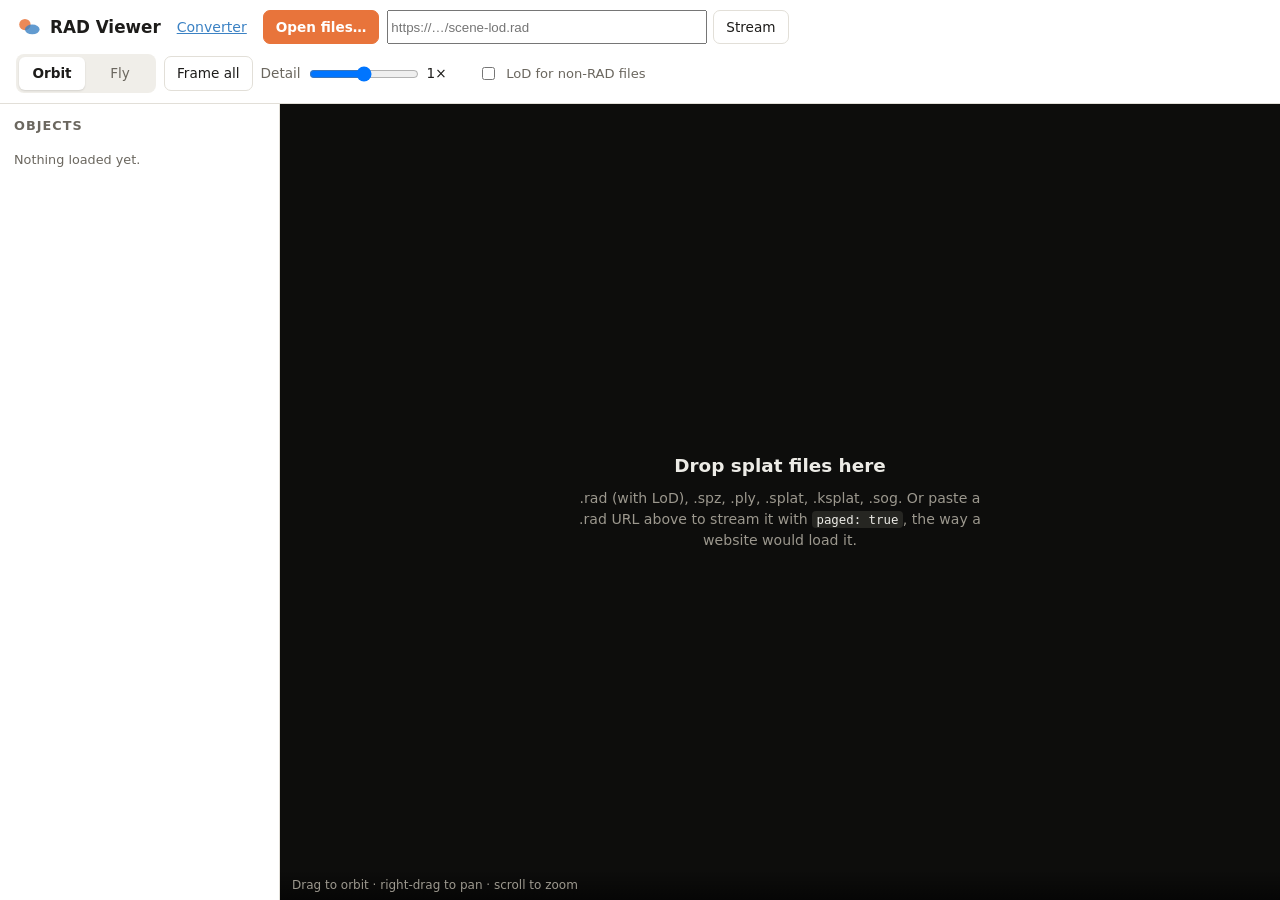
==== web/viewer.html @ 9d022541 "Add a standalone RAD Viewer page viewer.html: open/drop .rad and other splat files into one Spark sc" ====
<!doctype html>
<html lang="en">
<head>
  <meta charset="utf-8">
  <meta name="viewport" content="width=device-width, initial-scale=1">
  <title>RAD Viewer</title>
  <meta name="description" content="View Spark .rad files (and other Gaussian splat formats) locally, or stream a .rad from a URL with paged loading.">
  <link rel="icon" href="data:image/svg+xml,%3Csvg xmlns='http://www.w3.org/2000/svg' viewBox='0 0 32 32'%3E%3Ccircle cx='11' cy='13' r='7' fill='%23e8743b' opacity='.85'/%3E%3Cellipse cx='20' cy='19' rx='9' ry='6' fill='%233b82c4' opacity='.8'/%3E%3C/svg%3E">
  <link rel="stylesheet" href="style.css">
  <script type="importmap">
    {
      "imports": {
        "three": "https://cdn.jsdelivr.net/npm/three@0.180.0/build/three.module.js",
        "three/addons/": "https://cdn.jsdelivr.net/npm/three@0.180.0/examples/jsm/",
        "@sparkjsdev/spark": "https://cdn.jsdelivr.net/npm/@sparkjsdev/spark@2.3.1/dist/spark.module.js"
      }
    }
  </script>
  <script type="module" src="viewer.js"></script>
</head>
<body class="viewer-page">
  <header class="vbar">
    <a class="vbrand" href="index.html" title="Back to the converter">
      <svg viewBox="0 0 32 32" aria-hidden="true"><circle cx="11" cy="13" r="7" fill="var(--accent)" opacity=".85"/><ellipse cx="20" cy="19" rx="9" ry="6" fill="var(--accent-2)" opacity=".8"/></svg>
      <span>RAD Viewer</span>
    </a>
    <nav class="vnav"><a href="index.html">Converter</a></nav>

    <div class="vgroup">
      <label class="btn primary vopen">
        <input type="file" id="v-files" multiple accept=".rad,.spz,.ply,.splat,.ksplat,.sog,.zip">
        Open files…
      </label>
      <form id="v-url-form" class="vurl">
        <input type="url" id="v-url" placeholder="https://…/scene-lod.rad" aria-label="URL of a .rad to stream" required>
        <button type="submit" class="btn">Stream</button>
      </form>
    </div>

    <div class="vgroup">
      <div class="seg vmode" role="radiogroup" aria-label="Camera controls">
        <label><input type="radio" name="v-mode" value="orbit" checked><span>Orbit</span></label>
        <label><input type="radio" name="v-mode" value="fly"><span>Fly</span></label>
      </div>
      <button type="button" class="btn" id="v-frame">Frame all</button>
      <label class="vdetail" title="Splat budget multiplier for LoD objects (SparkRenderer.lodSplatScale)">
        Detail <input type="range" id="v-detail" min="-2" max="2" step="0.25" value="0"> <output id="v-detail-out">1×</output>
      </label>
      <label class="check vlod" title="Build an LoD tree in the browser for non-RAD files so they share the splat budget (slower to load)">
        <input type="checkbox" id="v-lod"> LoD for non-RAD files
      </label>
    </div>
  </header>

  <main class="vmain">
    <aside class="vobjects" aria-label="Loaded splat files">
      <h2>Objects</h2>
      <ol id="v-list"></ol>
      <p class="hint" id="v-list-empty">Nothing loaded yet.</p>
    </aside>

    <section class="vstage" id="v-stage">
      <div id="v-canvas"></div>
      <div class="vempty" id="v-empty">
        <strong>Drop splat files here</strong>
        <span>.rad (with LoD), .spz, .ply, .splat, .ksplat, .sog. Or paste a .rad URL above to stream it with <code>paged: true</code>, the way a website would load it.</span>
      </div>
      <div class="vdrop" id="v-drop" hidden>Drop to add to the scene</div>
      <div class="vhud">
        <span id="v-hint">Drag to orbit · right-drag to pan · scroll to zoom</span>
        <span id="v-stats"></span>
      </div>
    </section>
  </main>

  <template id="v-item-tpl">
    <li class="vitem">
      <div class="vitem-top">
        <span class="vname"></span>
        <button type="button" class="vx" title="Remove" aria-label="Remove">×</button>
      </div>
      <div class="vmeta"></div>
      <div class="vactions">
        <button type="button" class="btn vvis">Hide</button>
        <button type="button" class="btn vflip">Flip</button>
        <button type="button" class="btn vfocus">Frame</button>
      </div>
    </li>
  </template>
</body>
</html>
---- web/style.css ----
:root {
  --bg: #f6f5f2;
  --surface: #ffffff;
  --surface-2: #f0eee9;
  --border: #e2dfd8;
  --text: #1d1c1a;
  --muted: #6b675f;
  --accent: #e8743b;
  --accent-2: #3b82c4;
  --accent-text: #ffffff;
  --ok: #2f8f5b;
  --err: #c2412d;
  --radius: 10px;
  --mono: ui-monospace, "Cascadia Code", "SF Mono", Menlo, Consolas, monospace;
  color-scheme: light;
}
@media (prefers-color-scheme: dark) {
  :root {
    --bg: #141412;
    --surface: #1d1d1a;
    --surface-2: #262622;
    --border: #34332e;
    --text: #ecebe6;
    --muted: #9c988e;
    --accent: #f08a55;
    --accent-2: #6aa8e0;
    --accent-text: #1a1206;
    --ok: #5cc28a;
    --err: #ef7a64;
    color-scheme: dark;
  }
}

* { box-sizing: border-box; }
[hidden] { display: none !important; }
html { -webkit-text-size-adjust: 100%; }
body {
  margin: 0;
  background: var(--bg);
  color: var(--text);
  font: 15px/1.5 system-ui, -apple-system, "Segoe UI", Roboto, sans-serif;
}
code { font-family: var(--mono); font-size: 0.88em; background: var(--surface-2); padding: 0.1em 0.35em; border-radius: 4px; }
a { color: var(--accent-2); }
h1, h2, h3 { margin: 0; line-height: 1.25; }
h2 { font-size: 0.8rem; text-transform: uppercase; letter-spacing: 0.08em; color: var(--muted); font-weight: 600; }
h3 { font-size: 0.85rem; font-weight: 600; margin: 18px 0 8px; }
small { color: var(--muted); font-weight: 400; }

.top { max-width: 1180px; margin: 0 auto; padding: 28px 16px 8px; display: flex; justify-content: space-between; align-items: flex-start; gap: 12px; flex-wrap: wrap; }
.topnav { text-decoration: none; white-space: nowrap; }
.brand { display: flex; gap: 14px; align-items: flex-start; }
.brand svg { width: 40px; height: 40px; flex: none; margin-top: 2px; }
.brand h1 { font-size: 1.5rem; letter-spacing: -0.01em; }
.brand p { margin: 4px 0 0; color: var(--muted); max-width: 62ch; }

.layout {
  max-width: 1180px; margin: 0 auto; padding: 16px;
  display: grid; grid-template-columns: 320px minmax(0, 1fr); gap: 20px; align-items: start;
}
@media (max-width: 820px) { .layout { grid-template-columns: minmax(0, 1fr); } }

.panel { background: var(--surface); border: 1px solid var(--border); border-radius: var(--radius); padding: 18px; }
.settings h2 { margin-bottom: 14px; }

.field { border: 0; padding: 0; margin: 0 0 16px; min-width: 0; }
.field legend, .field.row > span { font-size: 0.85rem; font-weight: 600; padding: 0; margin-bottom: 6px; }
.field.row { display: flex; flex-direction: column; gap: 6px; }
.hint { margin: 6px 0 0; font-size: 0.8rem; color: var(--muted); }

.seg { display: flex; background: var(--surface-2); border-radius: 8px; padding: 3px; gap: 2px; }
.seg label { flex: 1; position: relative; }
.seg input { position: absolute; opacity: 0; inset: 0; margin: 0; cursor: pointer; }
.seg span { display: block; text-align: center; padding: 6px 4px; border-radius: 6px; font-size: 0.85rem; color: var(--muted); white-space: nowrap; }
.seg input:checked + span { background: var(--surface); color: var(--text); font-weight: 600; box-shadow: 0 1px 2px rgb(0 0 0 / 0.12); }
.seg input:focus-visible + span { outline: 2px solid var(--accent-2); outline-offset: 1px; }

select, input[type="number"], input[type="text"] {
  width: 100%; font: inherit; font-size: 0.9rem; color: var(--text);
  background: var(--surface); border: 1px solid var(--border); border-radius: 7px; padding: 6px 8px;
}
select:focus-visible, input:focus-visible, button:focus-visible { outline: 2px solid var(--accent-2); outline-offset: 1px; }

.folder { display: flex; align-items: center; gap: 8px; background: var(--surface-2); border-radius: 8px; padding: 8px 10px; font-size: 0.85rem; min-width: 0; }
.folder svg { width: 18px; height: 18px; flex: none; color: var(--muted); }
.folder span { overflow-wrap: anywhere; min-width: 0; }
.folder.set { background: color-mix(in srgb, var(--accent-2) 12%, var(--surface)); }
.folder.set svg { color: var(--accent-2); }
.folder-actions { display: flex; flex-wrap: wrap; gap: 6px; margin-top: 8px; }
.saved { color: var(--ok); font-size: 0.85rem; margin-top: 8px; overflow-wrap: anywhere; }

.advanced { border-top: 1px solid var(--border); padding-top: 12px; margin-top: 4px; }
.advanced summary { cursor: pointer; font-weight: 600; font-size: 0.9rem; margin-bottom: 12px; }
.enc-grid { display: grid; grid-template-columns: 1fr 1fr; gap: 8px; }
.enc-grid label { display: flex; flex-direction: column; gap: 4px; font-size: 0.8rem; color: var(--muted); }
.check { display: flex; gap: 8px; align-items: flex-start; font-size: 0.85rem; margin-top: 8px; }
.check input { margin-top: 3px; }

button { font: inherit; cursor: pointer; }
.link { background: none; border: 0; padding: 0; color: var(--accent-2); font-size: 0.85rem; }
.btn {
  border: 1px solid var(--border); background: var(--surface); color: var(--text);
  border-radius: 7px; padding: 6px 12px; font-size: 0.85rem; font-weight: 500;
}
.btn:hover { background: var(--surface-2); }
.btn.primary { background: var(--accent); border-color: var(--accent); color: var(--accent-text); font-weight: 600; }
.btn.primary:hover { filter: brightness(1.05); }
.btn.ghost { border-color: transparent; color: var(--muted); }
.btn:disabled { opacity: 0.5; cursor: not-allowed; }

.drop {
  display: flex; flex-direction: column; align-items: center; justify-content: center; gap: 6px; text-align: center;
  min-height: 190px; padding: 24px 16px; cursor: pointer;
  border: 1.5px dashed var(--border); border-radius: var(--radius); background: var(--surface);
  transition: border-color 0.15s, background 0.15s;
}
.drop:hover, .drop.over { border-color: var(--accent); background: color-mix(in srgb, var(--accent) 6%, var(--surface)); }
.drop input { position: absolute; width: 1px; height: 1px; opacity: 0; pointer-events: none; }
.drop:focus-within { outline: 2px solid var(--accent-2); outline-offset: 2px; }
.drop svg { width: 34px; height: 34px; color: var(--accent); }
.drop strong { font-size: 1.05rem; }
.drop span { color: var(--muted); font-size: 0.85rem; }

.queue-head { display: flex; justify-content: space-between; align-items: center; margin: 22px 2px 10px; }
.queue { list-style: none; margin: 0; padding: 0; display: flex; flex-direction: column; gap: 10px; }

.job { background: var(--surface); border: 1px solid var(--border); border-radius: var(--radius); padding: 14px 16px; }
.job-top { display: flex; justify-content: space-between; gap: 12px; align-items: flex-start; }
.job-name { min-width: 0; display: flex; flex-direction: column; }
.job-name .name { font-weight: 600; overflow-wrap: anywhere; }
.job-name .meta { font-size: 0.8rem; color: var(--muted); }
.chip { flex: none; font-size: 0.75rem; font-weight: 600; padding: 2px 8px; border-radius: 99px; background: var(--surface-2); color: var(--muted); }
.job[data-state="running"] .chip { color: var(--accent-2); background: color-mix(in srgb, var(--accent-2) 14%, transparent); }
.job[data-state="done"] .chip { color: var(--ok); background: color-mix(in srgb, var(--ok) 14%, transparent); }
.job[data-state="error"] .chip, .job[data-state="cancelled"] .chip { color: var(--err); background: color-mix(in srgb, var(--err) 12%, transparent); }

.bar { height: 5px; background: var(--surface-2); border-radius: 99px; overflow: hidden; margin: 12px 0 6px; }
.bar .fill { height: 100%; width: 0; background: var(--accent); border-radius: inherit; transition: width 0.2s; }
.bar.indet .fill { width: 30% !important; animation: indet 1.1s ease-in-out infinite; }
@keyframes indet { from { transform: translateX(-100%); } to { transform: translateX(340%); } }
.job[data-state="done"] .bar .fill { background: var(--ok); }
.job[data-state="error"] .bar .fill { background: var(--err); }
.stage { font-size: 0.8rem; color: var(--muted); min-height: 1.2em; }

.stats { display: grid; grid-template-columns: repeat(auto-fit, minmax(120px, 1fr)); gap: 10px 16px; margin: 12px 0 2px; }
.stats div { min-width: 0; }
.stats dt { font-size: 0.72rem; text-transform: uppercase; letter-spacing: 0.06em; color: var(--muted); }
.stats dd { margin: 0; font-variant-numeric: tabular-nums; font-weight: 600; overflow-wrap: anywhere; }
.error { color: var(--err); font-size: 0.85rem; margin-top: 8px; overflow-wrap: anywhere; }
.actions { display: flex; flex-wrap: wrap; gap: 8px; margin-top: 12px; }
.log {
  margin: 10px 0 0; max-height: 220px; overflow: auto; font: 12px/1.45 var(--mono);
  background: var(--surface-2); border-radius: 7px; padding: 10px; white-space: pre-wrap; overflow-wrap: anywhere;
}

.foot { color: var(--muted); font-size: 0.82rem; margin-top: 24px; }

dialog#viewer {
  width: min(1100px, calc(100vw - 32px)); height: min(760px, calc(100vh - 32px));
  padding: 0; border: 1px solid var(--border); border-radius: var(--radius);
  background: #0d0d0c; color: #ecebe6; overflow: hidden;
}
dialog#viewer[open] { display: flex; flex-direction: column; }
dialog::backdrop { background: rgb(0 0 0 / 0.55); }
.viewer-bar { display: flex; align-items: center; gap: 10px; padding: 10px 12px; background: #1b1b19; flex-wrap: wrap; }
.viewer-bar strong { overflow-wrap: anywhere; }
#viewer-status { font-size: 0.8rem; color: #9c988e; }
.viewer-bar .spacer { flex: 1; }
.viewer-bar .btn { background: #2a2a26; border-color: #3a3934; color: #ecebe6; }
#viewer-canvas { flex: 1; min-height: 0; position: relative; }
#viewer-canvas canvas { display: block; width: 100%; height: 100%; }
.viewer-hint { margin: 0; padding: 6px 12px; font-size: 0.75rem; color: #9c988e; background: #1b1b19; }

/* native hand-off */
dialog#handoff {
  width: min(640px, calc(100vw - 32px)); max-height: calc(100vh - 32px);
  padding: 0; border: 1px solid var(--border); border-radius: var(--radius);
  background: var(--surface); color: var(--text);
}
.handoff-body { padding: 22px 22px 16px; overflow-wrap: anywhere; }
.handoff-body h2 { font-size: 1.15rem; text-transform: none; letter-spacing: 0; color: var(--text); margin-bottom: 10px; }
.handoff-body p { margin: 0 0 12px; }
.handoff-body ol { margin: 12px 0 14px; padding-left: 20px; }
.handoff-body li { margin-bottom: 8px; }
.os-tabs { display: inline-flex; background: var(--surface-2); border-radius: 8px; padding: 3px; gap: 2px; margin-bottom: 14px; }
.os-tabs button { border: 0; background: none; color: var(--muted); padding: 5px 14px; border-radius: 6px; font-size: 0.85rem; }
.os-tabs button[aria-selected="true"] { background: var(--surface); color: var(--text); font-weight: 600; box-shadow: 0 1px 2px rgb(0 0 0 / 0.12); }
.notice { background: color-mix(in srgb, var(--accent) 12%, var(--surface)); border-radius: 8px; padding: 10px 12px; font-size: 0.88rem; }
details.cmd { border-top: 1px solid var(--border); padding-top: 12px; margin-top: 4px; }
details.cmd summary { cursor: pointer; font-weight: 600; font-size: 0.9rem; margin-bottom: 8px; }
.cmd-row { display: flex; gap: 8px; align-items: flex-start; margin-bottom: 8px; }
.cmd-row code { flex: 1; min-width: 0; display: block; padding: 8px 10px; white-space: pre-wrap; word-break: break-all; font-size: 0.8rem; }
.handoff-actions { display: flex; justify-content: flex-end; margin-top: 8px; }

/* ---------- viewer page ---------- */
body.viewer-page { height: 100vh; height: 100dvh; display: flex; flex-direction: column; overflow: hidden; }
.vbar {
  display: flex; flex-wrap: wrap; align-items: center; gap: 10px 16px;
  padding: 10px 16px; background: var(--surface); border-bottom: 1px solid var(--border);
}
.vbrand { display: flex; align-items: center; gap: 8px; color: var(--text); text-decoration: none; font-weight: 700; font-size: 1.05rem; }
.vbrand svg { width: 26px; height: 26px; }
.vnav a { font-size: 0.88rem; }
.vgroup { display: flex; flex-wrap: wrap; align-items: center; gap: 8px; }
.vopen { position: relative; overflow: hidden; display: inline-flex; align-items: center; }
.vopen input { position: absolute; inset: 0; opacity: 0; cursor: pointer; }
.vurl { display: flex; gap: 6px; }
.vurl input { width: min(320px, 52vw); }
.vmode { min-width: 140px; }
.vdetail { display: inline-flex; align-items: center; gap: 6px; font-size: 0.85rem; color: var(--muted); }
.vdetail input { width: 110px; }
.vdetail output { min-width: 3.2em; color: var(--text); font-variant-numeric: tabular-nums; }
.vlod { margin-top: 0; font-size: 0.82rem; color: var(--muted); }

.vmain { flex: 1; min-height: 0; display: grid; grid-template-columns: 280px minmax(0, 1fr); }
.vobjects { border-right: 1px solid var(--border); background: var(--surface); padding: 14px; overflow-y: auto; }
.vobjects h2 { margin-bottom: 10px; }
#v-list { list-style: none; margin: 0; padding: 0; display: flex; flex-direction: column; gap: 8px; }
.vitem { border: 1px solid var(--border); border-radius: 8px; padding: 10px; background: var(--bg); }
.vitem.hidden-obj { opacity: 0.55; }
.vitem-top { display: flex; justify-content: space-between; gap: 8px; align-items: flex-start; }
.vname { font-weight: 600; font-size: 0.9rem; overflow-wrap: anywhere; }
.vx { border: 0; background: none; color: var(--muted); font-size: 1.1rem; line-height: 1; padding: 0 2px; }
.vx:hover { color: var(--err); }
.vmeta { font-size: 0.78rem; color: var(--muted); margin: 4px 0 8px; overflow-wrap: anywhere; }
.vmeta.err { color: var(--err); }
.vactions { display: flex; gap: 6px; flex-wrap: wrap; }
.vactions .btn { padding: 4px 9px; font-size: 0.78rem; }

.vstage { position: relative; min-height: 0; background: #0d0d0c; }
#v-canvas { position: absolute; inset: 0; }
#v-canvas canvas { display: block; width: 100%; height: 100%; }
.vempty {
  position: absolute; inset: 0; display: flex; flex-direction: column; align-items: center; justify-content: center;
  gap: 8px; text-align: center; padding: 24px; color: #cfcdc6; pointer-events: none;
}
.vempty strong { font-size: 1.15rem; color: #ecebe6; }
.vempty span { max-width: 46ch; font-size: 0.88rem; color: #9c988e; }
.vempty code { background: #262622; color: #ecebe6; }
.vdrop {
  position: absolute; inset: 12px; border: 2px dashed var(--accent); border-radius: var(--radius);
  display: flex; align-items: center; justify-content: center; font-weight: 600; color: #ecebe6;
  background: rgb(232 116 59 / 0.12); pointer-events: none;
}
.vhud {
  position: absolute; left: 0; right: 0; bottom: 0; display: flex; justify-content: space-between; gap: 12px; flex-wrap: wrap;
  padding: 6px 12px; font-size: 0.75rem; color: #9c988e; background: linear-gradient(transparent, rgb(0 0 0 / 0.55)); pointer-events: none;
}

@media (max-width: 820px) {
  body.viewer-page { height: auto; min-height: 100dvh; overflow: auto; }
  .vmain { grid-template-columns: minmax(0, 1fr); grid-template-rows: 60vh auto; }
  .vstage { order: -1; min-height: 60vh; }
  .vobjects { border-right: 0; border-top: 1px solid var(--border); }
  .vurl { flex: 1 1 100%; }
  .vurl input { flex: 1; width: auto; }
}
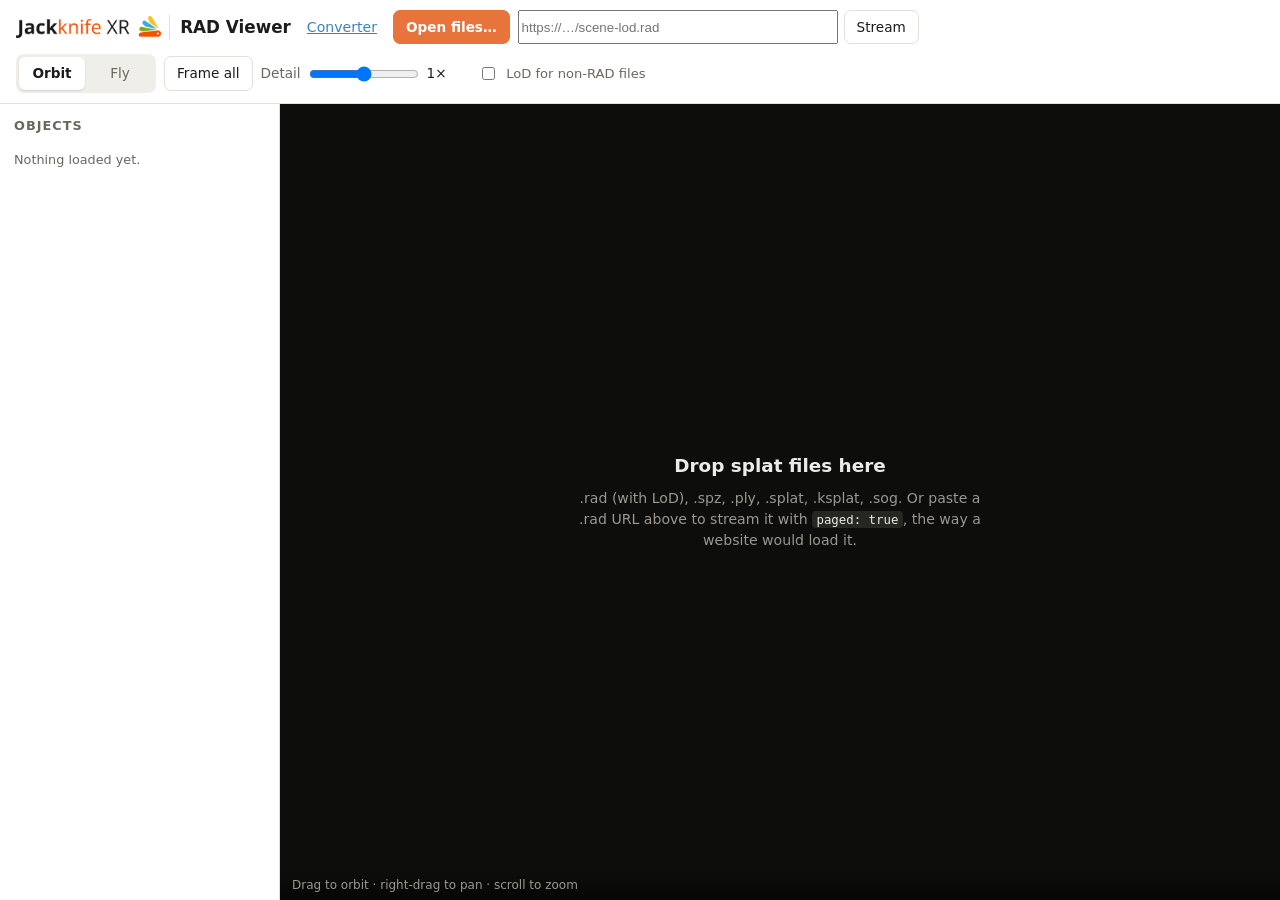
==== commit 28c488c7: "Brand the converter and viewer with the Jackknife XR logo web/brand/: the logo as a transparent PNG " ====
--- a/web/viewer.html
+++ b/web/viewer.html
@@ -5,7 +5,7 @@
   <meta name="viewport" content="width=device-width, initial-scale=1">
   <title>RAD Viewer</title>
   <meta name="description" content="View Spark .rad files (and other Gaussian splat formats) locally, or stream a .rad from a URL with paged loading.">
-  <link rel="icon" href="data:image/svg+xml,%3Csvg xmlns='http://www.w3.org/2000/svg' viewBox='0 0 32 32'%3E%3Ccircle cx='11' cy='13' r='7' fill='%23e8743b' opacity='.85'/%3E%3Cellipse cx='20' cy='19' rx='9' ry='6' fill='%233b82c4' opacity='.8'/%3E%3C/svg%3E">
+  <link rel="icon" type="image/png" href="brand/jackknife-xr-icon.png">
   <link rel="stylesheet" href="style.css">
   <script type="importmap">
     {
@@ -21,7 +21,7 @@
 <body class="viewer-page">
   <header class="vbar">
     <a class="vbrand" href="index.html" title="Back to the converter">
-      <svg viewBox="0 0 32 32" aria-hidden="true"><circle cx="11" cy="13" r="7" fill="var(--accent)" opacity=".85"/><ellipse cx="20" cy="19" rx="9" ry="6" fill="var(--accent-2)" opacity=".8"/></svg>
+      <picture class="vlogo"><source srcset="brand/jackknife-xr-logo-dark.png" media="(prefers-color-scheme: dark)"><img src="brand/jackknife-xr-logo.png" alt="Jackknife XR" width="792" height="120"></picture>
       <span>RAD Viewer</span>
     </a>
     <nav class="vnav"><a href="index.html">Converter</a></nav>
--- a/web/style.css
+++ b/web/style.css
@@ -49,8 +49,8 @@
 
 .top { max-width: 1180px; margin: 0 auto; padding: 28px 16px 8px; display: flex; justify-content: space-between; align-items: flex-start; gap: 12px; flex-wrap: wrap; }
 .topnav { text-decoration: none; white-space: nowrap; }
-.brand { display: flex; gap: 14px; align-items: flex-start; }
-.brand svg { width: 40px; height: 40px; flex: none; margin-top: 2px; }
+.brand { display: flex; flex-direction: column; gap: 14px; align-items: flex-start; }
+.brand-logo img { display: block; height: 40px; width: auto; max-width: 100%; }
 .brand h1 { font-size: 1.5rem; letter-spacing: -0.01em; }
 .brand p { margin: 4px 0 0; color: var(--muted); max-width: 62ch; }
 
@@ -199,7 +199,8 @@
   padding: 10px 16px; background: var(--surface); border-bottom: 1px solid var(--border);
 }
 .vbrand { display: flex; align-items: center; gap: 8px; color: var(--text); text-decoration: none; font-weight: 700; font-size: 1.05rem; }
-.vbrand svg { width: 26px; height: 26px; }
+.vlogo img { display: block; height: 22px; width: auto; }
+.vbrand span { padding-left: 10px; border-left: 1px solid var(--border); }
 .vnav a { font-size: 0.88rem; }
 .vgroup { display: flex; flex-wrap: wrap; align-items: center; gap: 8px; }
 .vopen { position: relative; overflow: hidden; display: inline-flex; align-items: center; }
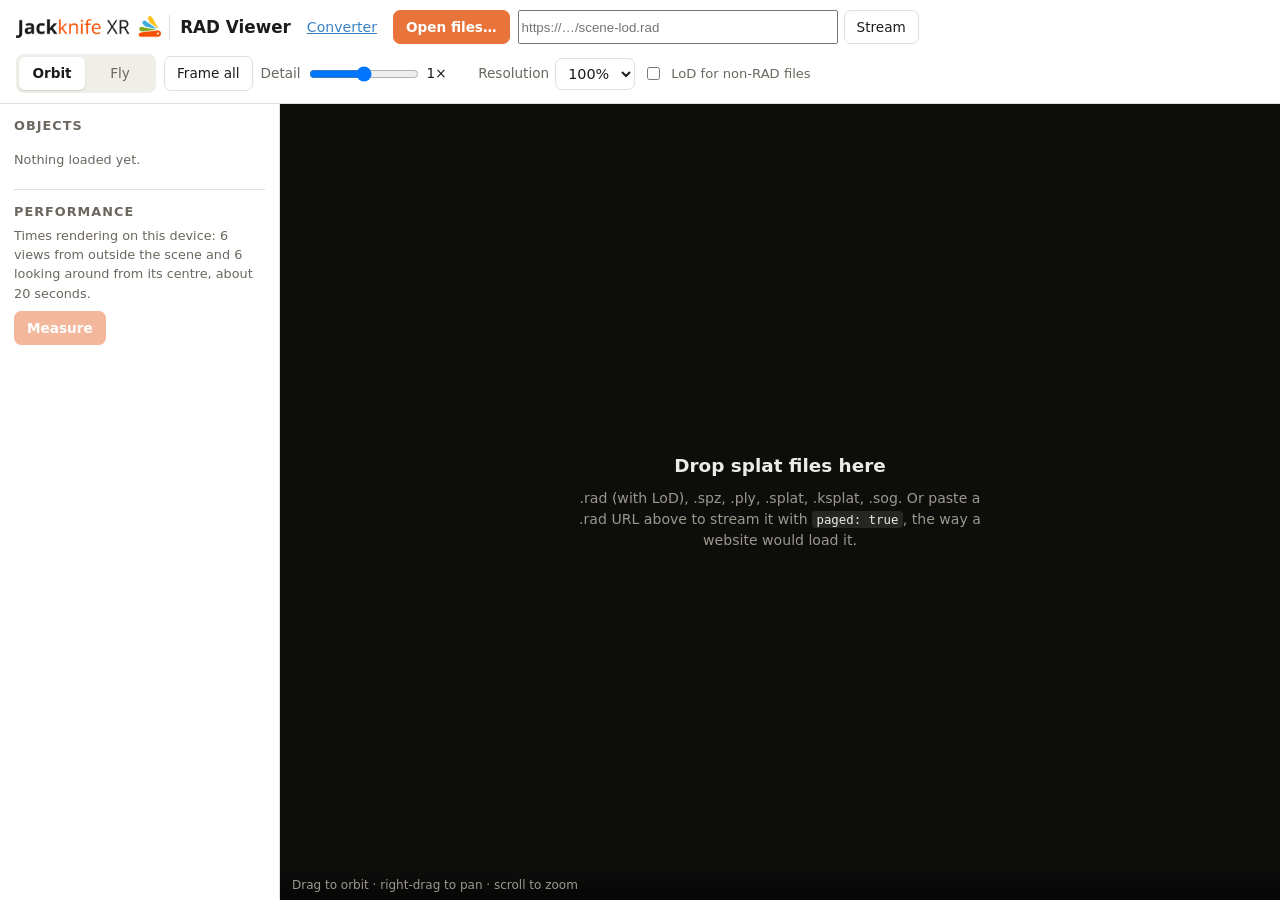
==== commit a8a00434: "Performance evaluation: file check and on-device Measure - rad-report.js: samples the header + up to" ====
--- a/web/viewer.html
+++ b/web/viewer.html
@@ -20,10 +20,10 @@
 </head>
 <body class="viewer-page">
   <header class="vbar">
-    <a class="vbrand" href="index.html" title="Back to the converter">
-      <picture class="vlogo"><source srcset="brand/jackknife-xr-logo-dark.png" media="(prefers-color-scheme: dark)"><img src="brand/jackknife-xr-logo.png" alt="Jackknife XR" width="792" height="120"></picture>
-      <span>RAD Viewer</span>
-    </a>
+    <div class="vbrand">
+      <a class="logo-link" href="https://jackknifexr.com" target="_blank" rel="noopener" title="Jackknife XR (opens in a new tab)"><picture class="vlogo"><source srcset="brand/jackknife-xr-logo-dark.png" media="(prefers-color-scheme: dark)"><img src="brand/jackknife-xr-logo.png" alt="Jackknife XR" width="792" height="120"></picture></a>
+      <a class="vtitle" href="index.html" title="Back to the converter">RAD Viewer</a>
+    </div>
     <nav class="vnav"><a href="index.html">Converter</a></nav>
 
     <div class="vgroup">
@@ -42,9 +42,20 @@
         <label><input type="radio" name="v-mode" value="orbit" checked><span>Orbit</span></label>
         <label><input type="radio" name="v-mode" value="fly"><span>Fly</span></label>
       </div>
+      <label class="vdetail vspeed" id="v-speed-wrap" hidden title="Fly speed (keys: - slower, = faster)">
+        Speed <input type="range" id="v-speed" min="-4" max="3" step="0.5" value="0"> <output id="v-speed-out">1×</output>
+      </label>
       <button type="button" class="btn" id="v-frame">Frame all</button>
       <label class="vdetail" title="Splat budget multiplier for LoD objects (SparkRenderer.lodSplatScale)">
         Detail <input type="range" id="v-detail" min="-2" max="2" step="0.25" value="0"> <output id="v-detail-out">1×</output>
+      </label>
+      <label class="vdetail" title="Render resolution relative to your screen's pixel density. Lower is faster for scenes with lots of overlapping splats.">
+        Resolution
+        <select id="v-res">
+          <option value="1">100%</option>
+          <option value="0.75">75%</option>
+          <option value="0.5">50%</option>
+        </select>
       </label>
       <label class="check vlod" title="Build an LoD tree in the browser for non-RAD files so they share the splat budget (slower to load)">
         <input type="checkbox" id="v-lod"> LoD for non-RAD files
@@ -57,6 +68,13 @@
       <h2>Objects</h2>
       <ol id="v-list"></ol>
       <p class="hint" id="v-list-empty">Nothing loaded yet.</p>
+
+      <section class="vperf" aria-labelledby="v-perf-h">
+        <h2 id="v-perf-h">Performance</h2>
+        <p class="hint">Times rendering on this device: 6 views from outside the scene and 6 looking around from its centre, about 20 seconds.</p>
+        <button type="button" class="btn primary" id="v-measure" disabled>Measure</button>
+        <div id="v-perf-out"></div>
+      </section>
     </aside>
 
     <section class="vstage" id="v-stage">
@@ -84,7 +102,9 @@
         <button type="button" class="btn vvis">Hide</button>
         <button type="button" class="btn vflip">Flip</button>
         <button type="button" class="btn vfocus">Frame</button>
+        <button type="button" class="btn vrep" hidden>File check</button>
       </div>
+      <div class="vreport" hidden></div>
     </li>
   </template>
 </body>
--- a/web/style.css
+++ b/web/style.css
@@ -50,6 +50,8 @@
 .top { max-width: 1180px; margin: 0 auto; padding: 28px 16px 8px; display: flex; justify-content: space-between; align-items: flex-start; gap: 12px; flex-wrap: wrap; }
 .topnav { text-decoration: none; white-space: nowrap; }
 .brand { display: flex; flex-direction: column; gap: 14px; align-items: flex-start; }
+.logo-link { display: inline-block; line-height: 0; border-radius: 6px; }
+.logo-link:hover { opacity: 0.85; }
 .brand-logo img { display: block; height: 40px; width: auto; max-width: 100%; }
 .brand h1 { font-size: 1.5rem; letter-spacing: -0.01em; }
 .brand p { margin: 4px 0 0; color: var(--muted); max-width: 62ch; }
@@ -200,7 +202,8 @@
 }
 .vbrand { display: flex; align-items: center; gap: 8px; color: var(--text); text-decoration: none; font-weight: 700; font-size: 1.05rem; }
 .vlogo img { display: block; height: 22px; width: auto; }
-.vbrand span { padding-left: 10px; border-left: 1px solid var(--border); }
+.vtitle { padding-left: 10px; border-left: 1px solid var(--border); color: var(--text); text-decoration: none; }
+.vtitle:hover { color: var(--accent); }
 .vnav a { font-size: 0.88rem; }
 .vgroup { display: flex; flex-wrap: wrap; align-items: center; gap: 8px; }
 .vopen { position: relative; overflow: hidden; display: inline-flex; align-items: center; }
@@ -256,3 +259,33 @@
   .vurl { flex: 1 1 100%; }
   .vurl input { flex: 1; width: auto; }
 }
+
+/* viewer: file check + performance */
+.vrep[data-level="high"] { border-color: var(--err); color: var(--err); }
+.vrep[data-level="medium"] { border-color: var(--accent); color: var(--accent); }
+.vrep[data-level="good"] { color: var(--ok); }
+.vreport { margin-top: 8px; }
+.finding { font-size: 0.78rem; margin: 0 0 6px; padding: 6px 8px; border-radius: 6px; background: var(--surface-2); border-left: 3px solid var(--muted); }
+.finding strong { display: block; font-size: 0.8rem; }
+.finding.high { border-left-color: var(--err); }
+.finding.medium { border-left-color: var(--accent); }
+.finding.info { border-left-color: var(--accent-2); }
+.vperf { margin-top: 20px; padding-top: 14px; border-top: 1px solid var(--border); }
+.vperf h2 { margin-bottom: 6px; }
+.vperf .hint { margin-bottom: 8px; }
+#v-perf-out { margin-top: 10px; font-size: 0.82rem; }
+.perf-table { width: 100%; border-collapse: collapse; font-variant-numeric: tabular-nums; margin-bottom: 6px; }
+.perf-table th, .perf-table td { text-align: left; padding: 4px 4px; border-bottom: 1px solid var(--border); font-size: 0.8rem; }
+.perf-table th { color: var(--muted); font-weight: 600; font-size: 0.72rem; text-transform: uppercase; letter-spacing: 0.04em; }
+.pill { font-size: 0.72rem; font-weight: 600; padding: 1px 7px; border-radius: 99px; background: var(--surface-2); }
+.pill.good { color: var(--ok); background: color-mix(in srgb, var(--ok) 14%, transparent); }
+.pill.medium { color: var(--accent); background: color-mix(in srgb, var(--accent) 14%, transparent); }
+.pill.high { color: var(--err); background: color-mix(in srgb, var(--err) 12%, transparent); }
+
+/* converter: file check on the job card */
+.filecheck { margin-top: 10px; font-size: 0.85rem; }
+.filecheck summary { cursor: pointer; font-weight: 600; }
+.filecheck[data-level="high"] summary { color: var(--err); }
+.filecheck[data-level="medium"] summary { color: var(--accent); }
+.filecheck[data-level="good"] summary { color: var(--ok); }
+.filecheck-body { margin-top: 8px; }
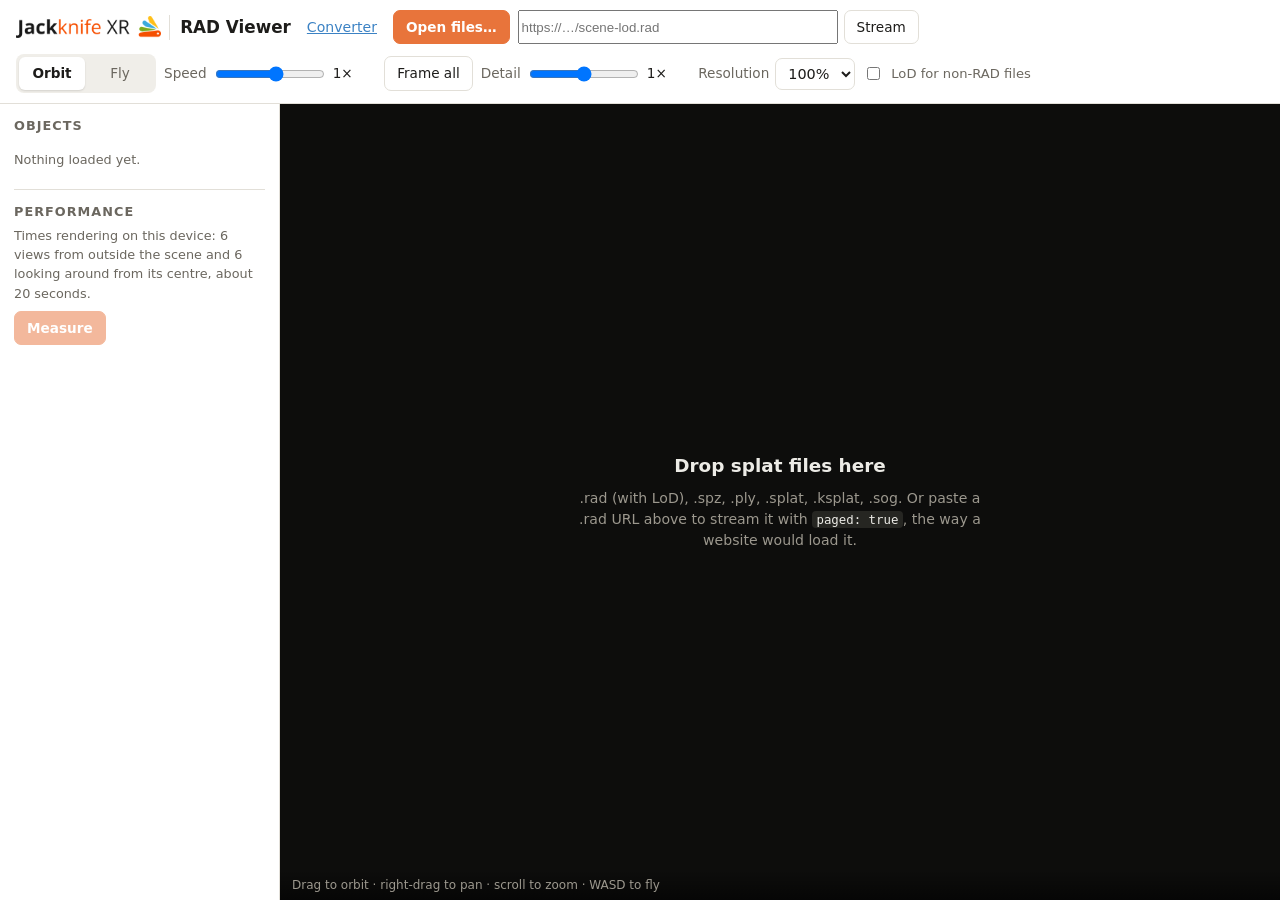
==== commit a0df18e7: "Preview and Viewer: stream .rad files, fly keys and speed slider - A .rad with an LoD tree now strea" ====
--- a/web/viewer.html
+++ b/web/viewer.html
@@ -42,7 +42,7 @@
         <label><input type="radio" name="v-mode" value="orbit" checked><span>Orbit</span></label>
         <label><input type="radio" name="v-mode" value="fly"><span>Fly</span></label>
       </div>
-      <label class="vdetail vspeed" id="v-speed-wrap" hidden title="Fly speed (keys: - slower, = faster)">
+      <label class="vdetail vspeed" id="v-speed-wrap" title="Fly speed, relative to the scene's size (keys: - slower, = faster)">
         Speed <input type="range" id="v-speed" min="-4" max="3" step="0.5" value="0"> <output id="v-speed-out">1×</output>
       </label>
       <button type="button" class="btn" id="v-frame">Frame all</button>
@@ -85,7 +85,7 @@
       </div>
       <div class="vdrop" id="v-drop" hidden>Drop to add to the scene</div>
       <div class="vhud">
-        <span id="v-hint">Drag to orbit · right-drag to pan · scroll to zoom</span>
+        <span id="v-hint">Drag to orbit · right-drag to pan · scroll to zoom · WASD to fly</span>
         <span id="v-stats"></span>
       </div>
     </section>
--- a/web/style.css
+++ b/web/style.css
@@ -171,6 +171,11 @@
 .viewer-bar .btn { background: #2a2a26; border-color: #3a3934; color: #ecebe6; }
 #viewer-canvas { flex: 1; min-height: 0; position: relative; }
 #viewer-canvas canvas { display: block; width: 100%; height: 100%; }
+.viewer-bar .vdetail { color: #9c988e; }
+.viewer-bar .vdetail output { color: #ecebe6; }
+.viewer-bar .seg { background: #2a2a26; }
+.viewer-bar .seg span { color: #9c988e; }
+.viewer-bar .seg input:checked + span { background: #3a3934; color: #ecebe6; }
 .viewer-hint { margin: 0; padding: 6px 12px; font-size: 0.75rem; color: #9c988e; background: #1b1b19; }
 
 /* native hand-off */
